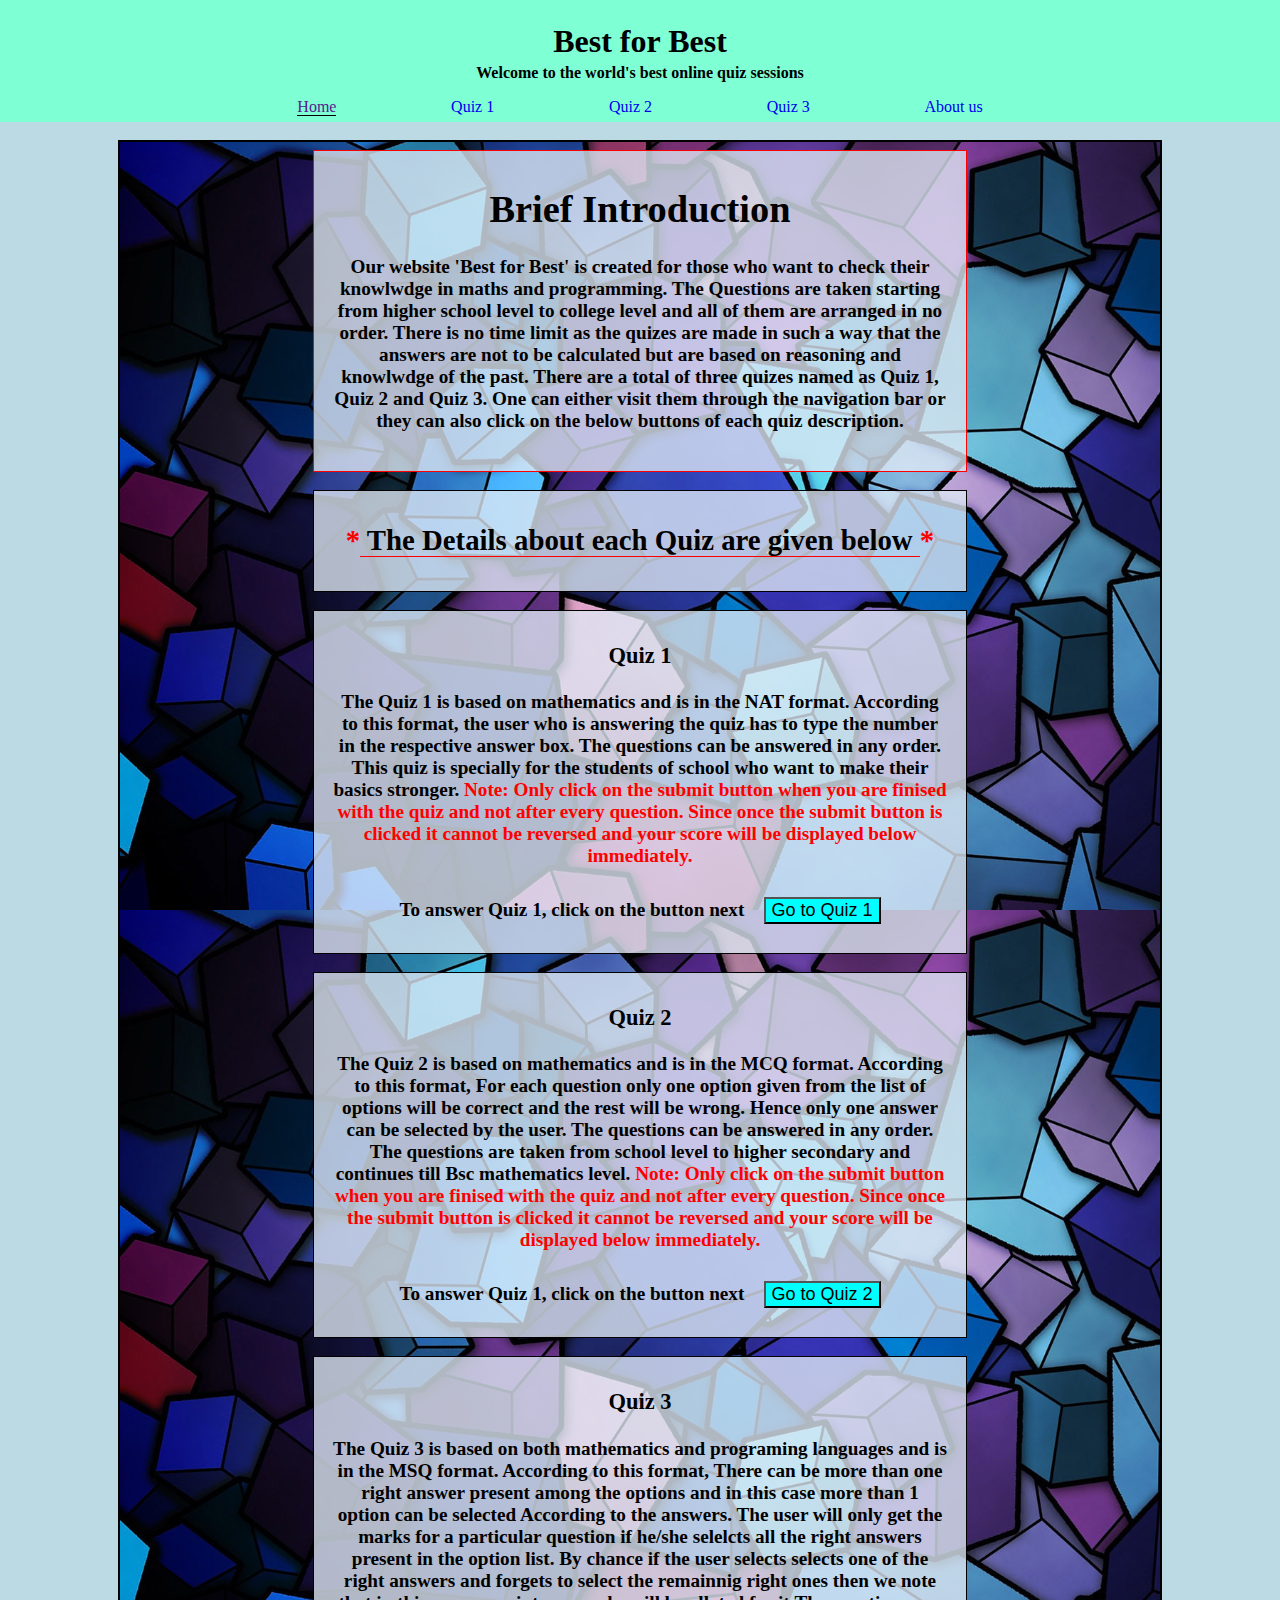
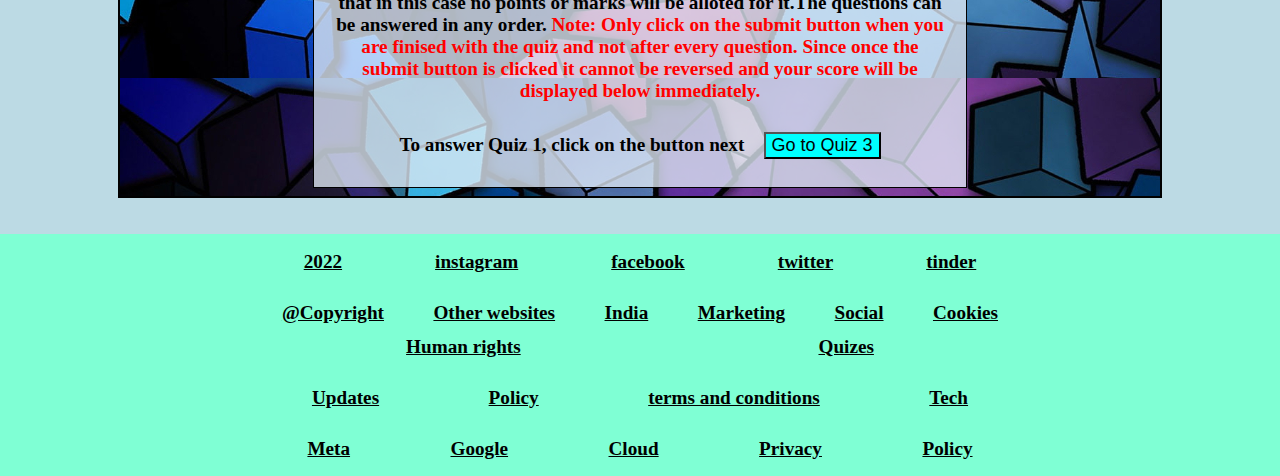
==== index.html @ 68425123 "Add files via upload" ====
<!DOCTYPE html>
<html lang="en">

<head>
    <meta charset="UTF-8">
    <meta http-equiv="X-UA-Compatible" content="IE=edge">
    <meta name="viewport" content="width=device-width, initial-scale=1.0">
    <title>Online Quiz</title>
</head>
<link rel="stylesheet" href="Home.css">
<link rel="shortcut icon" href="logo.jpg" type="image/x-icon">

<body>


    <header>

        <h1>Best for Best</h1>

        <p>Welcome to the world's best online quiz sessions</p>

        <nav>
            <ul>

                <li><a href="" style="border-bottom: 1px solid black ;">Home</a></li>
                <li><a href="Quiz 1.html">Quiz 1</a></li>
                <li><a href="Quiz 2.html">Quiz 2</a></li>
                <li><a href="Quiz 3.html">Quiz 3</a></li>
                <li><a href="About us.html">About us</a></li>
        </nav>

    </header>


    <br>
    <div class="container_for_all_info">



        <div class="brief_intro">

            <h1> Brief Introduction</h1>

            <p>Our website 'Best for Best' is created for those who want to check their knowlwdge in maths and
                programming.
                The Questions are taken starting from higher school level to college level and all of them are arranged
                in no order.
                There is no time limit as the quizes are made in such a way that the answers are not to be calculated
                but are based on reasoning and
                knowlwdge of the past. There are a total of three quizes named as Quiz 1, Quiz 2 and Quiz 3. One can
                either visit them through the navigation
                bar or they can also click on the below buttons of each quiz description.
            </p>

        </div><br>

        <div class="details_of_quizes">

            <h2> <span style="color: red;">*</span><span style="border-bottom: 1px solid red;"> The Details about each
                    Quiz are given below </span> <span style="color: red;"> *</span></h2>


        </div>

        <br>
        <div class="quiz1_info">

            <h3>Quiz 1</h3>

            <p>The Quiz 1 is based on mathematics and is in the NAT format. According to this format, the user who is
                answering
                the quiz has to type the number in the respective answer box. The questions can be answered in any
                order.
                This quiz is specially for the students of school who want to make their basics stronger. <span style="font-weight: bold;
            color: red;">
                    Note: Only click on the submit button when you are finised with the quiz and not after every
                    question. Since once the
                    submit button is clicked it cannot be reversed and your score will be displayed below immediately.
                </span><br><br>
                To answer Quiz 1, click on the button next &nbsp;&nbsp; <button style="background-color: aqua;width: max-content; 
                ;margin-top: 0.5rem;"><a href="Quiz 1.html"
                        style="text-decoration: none;color: black;font-size: large;">Go to Quiz 1</a></button>


            </p>


        </div>
        <br>
        <div class="quiz2_info">

            <h3>Quiz 2</h3>

            <p>The Quiz 2 is based on mathematics and is in the MCQ format. According to this format, For each question
                only one option given from the list of options will be correct and the rest will be wrong. Hence only
                one answer can be
                selected by the user. The questions can be answered in any order. The questions are taken from school
                level
                to higher secondary and continues till Bsc mathematics level. <span style="font-weight: bold;
                color: red;">
                    Note: Only click on the submit button when you are finised with the quiz and not after every
                    question. Since once the
                    submit button is clicked it cannot be reversed and your score will be displayed below immediately.
                </span><br><br>
                To answer Quiz 1, click on the button next &nbsp;&nbsp; <button style="background-color: aqua;width: max-content; 
                    ;margin-top: 0.5rem;"><a href="Quiz 2.html"
                        style="text-decoration: none;color: black;font-size: large;">Go to Quiz 2</a></button>


        </div>
        <br>


        <div class="quiz3_info">
            <h3>Quiz 3</h3>

            <p>The Quiz 3 is based on both mathematics and programing languages and is in the MSQ format. According to
                this format, There can be
                more than one right answer present among the options and in this case more than 1 option can be selected
                According
                to the answers. The user will only get the marks for a particular question if he/she selelcts all the
                right answers present in the option list.
                By chance if the user selects selects one of the right answers and forgets to select the remainnig right
                ones then
                we note that in this case no points or marks will be alloted for it.The questions can be answered in any
                order.
                <span style="font-weight: bold;
                color: red;">
                    Note: Only click on the submit button when you are finised with the quiz and not after every
                    question. Since once the
                    submit button is clicked it cannot be reversed and your score will be displayed below immediately.
                </span><br><br>
                To answer Quiz 1, click on the button next &nbsp;&nbsp; <button style="background-color: aqua;width: max-content; 
                    ;margin-top: 0.5rem;"><a href="Quiz 3.html"
                        style="text-decoration: none;color: black;font-size: large;">Go to Quiz 3</a></button>





        </div>




    </div>


    <br><br>


    <footer>

        <div>

            <ul>


                <li><a href="">2022</a></li>
                <li><a href="">instagram</a></li>
                <li><a href="">facebook</a></li>
                <li><a href="">twitter</a></li>
                <li><a href="">tinder</a></li>


            </ul>

            <ul>


                <li><a href="">@Copyright</a></li>
                <li><a href="">Other websites</a></li>
                <li><a href="">India</a></li>
                <li><a href="">Marketing</a></li>
                <li><a href="">Social</a></li>
                <li><a href="">Cookies</a></li>
                <li><a href="">Human rights</a></li>
                <li><a href="">Quizes</a></li>

            </ul>

            <ul>


                <li><a href="">Updates</a></li>
                <li><a href="">Policy</a></li>
                <li><a href="">terms and conditions</a></li>
                <li><a href="">Tech</a></li>


            </ul>

            <ul>


                <li><a href="">Meta</a></li>
                <li><a href="">Google</a></li>
                <li><a href="">Cloud</a></li>
                <li><a href="">Privacy</a></li>
                <li><a href="">Policy</a></li>

            </ul>






        </div>




    </footer>



    <script src="Home.js"></script>
</body>

</html>
---- Home.css ----
body {

    margin: 0;
    background-color: rgb(188, 218, 228);

}



header {

    text-align: center;
    background-color: aquamarine;
    border: 2px solid aquamarine;

}

nav ul {
    list-style-type: none;
    display: flex;
/* border: 1px solid red; */
    padding: 0;
    width: 95%;
    max-width: 800px;
    margin: 0 auto;
    margin-bottom: 0.3em;
    /* justify-content: center; */


}

nav li {
flex-grow: 1;
    /* margin: 0 1em; */

}

nav a {

    text-decoration: none;
    font-size: medium;

}

header p {
    font-size: medium;
    font-weight: bolder;
    margin-top: 0;
}

header h1 {
    margin-bottom: 0.1em;
    font-size: 2rem;

}


.container_for_all_info {
min-width: 340px;
    width: 80%;
    border: 2px solid black;
    margin: 0 auto;
    padding: 0.5em;
    background-image: url(cubes.jpg)
}


.container_for_all_info .brief_intro {
    min-height: 300px;
    border: 1px solid red;
    margin: 0 auto;


}

.container_for_all_info > div {
    width: 60%;
    min-width: 290px;
    border: 1px solid black;
    padding: 0.5em 1em;
    margin: 0 auto;
    text-align: center;
    font-size: larger;
    background-color: rgba(222, 232, 243, 0.788);
    font-weight: bold;

}



footer {
    background-color: aquamarine;
    border: 2px solid aquamarine;
    margin: 0 auto;
    text-align: center;


}

footer ul {
    display: flex;
    justify-content: space-around;
    width: 60%;
    margin: 0 auto;
    padding: 0.5em;
    flex-wrap: wrap;



}


footer a {

    font-size: larger;
    color: black;
    font-weight: bolder;
    padding: 0 1em;
}


footer li {
    list-style-type: none;
    padding: 0.4em 0;


}
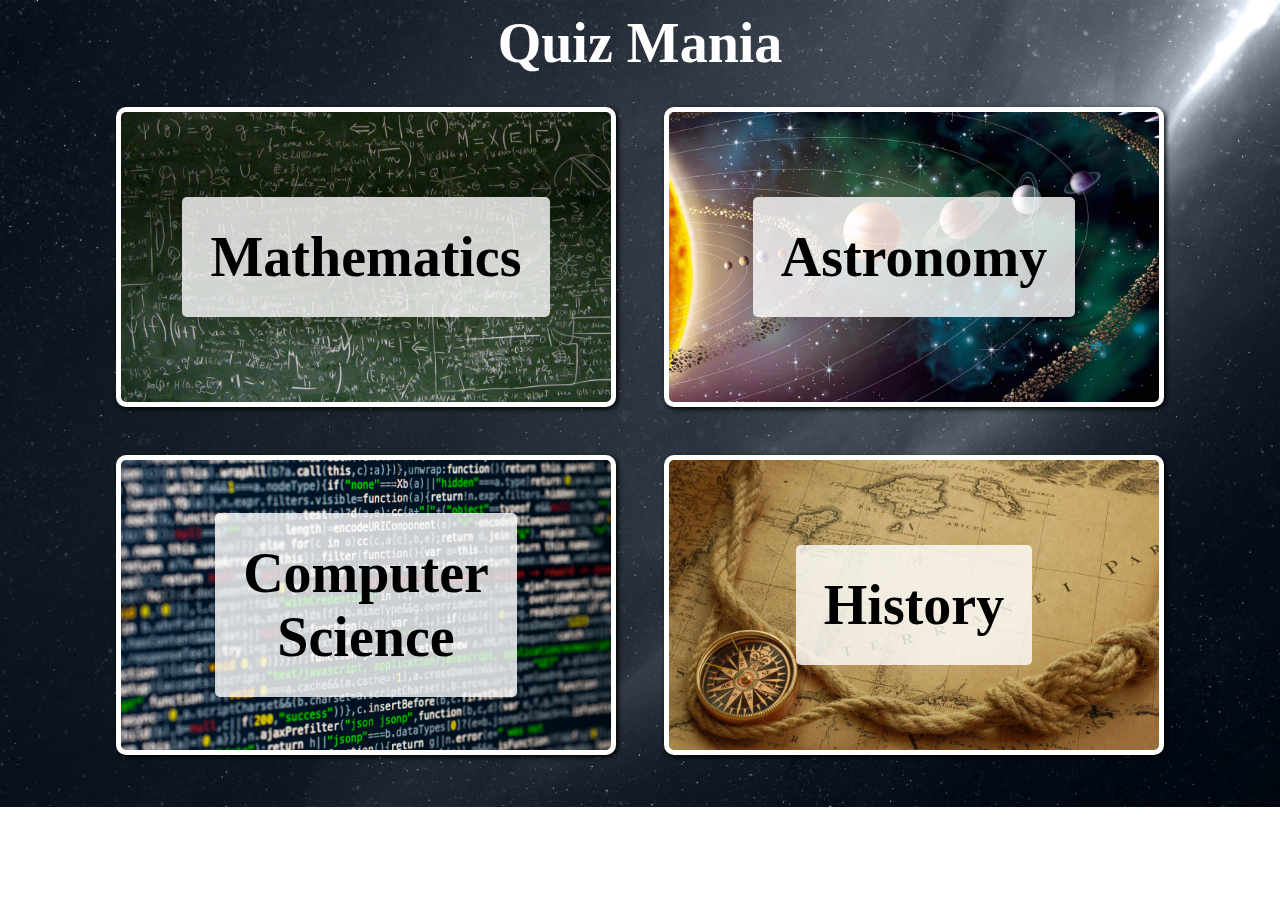
==== commit e526753b: "Add files via upload" ====
--- a/index.html
+++ b/index.html
@@ -1,221 +1,43 @@
-<!DOCTYPE html>
-<html lang="en">
-
-<head>
-    <meta charset="UTF-8">
-    <meta http-equiv="X-UA-Compatible" content="IE=edge">
-    <meta name="viewport" content="width=device-width, initial-scale=1.0">
-    <title>Online Quiz</title>
-</head>
-<link rel="stylesheet" href="Home.css">
-<link rel="shortcut icon" href="logo.jpg" type="image/x-icon">
-
-<body>
-
-
-    <header>
-
-        <h1>Best for Best</h1>
-
-        <p>Welcome to the world's best online quiz sessions</p>
-
-        <nav>
-            <ul>
-
-                <li><a href="" style="border-bottom: 1px solid black ;">Home</a></li>
-                <li><a href="Quiz 1.html">Quiz 1</a></li>
-                <li><a href="Quiz 2.html">Quiz 2</a></li>
-                <li><a href="Quiz 3.html">Quiz 3</a></li>
-                <li><a href="About us.html">About us</a></li>
-        </nav>
-
-    </header>
-
-
-    <br>
-    <div class="container_for_all_info">
-
-
-
-        <div class="brief_intro">
-
-            <h1> Brief Introduction</h1>
-
-            <p>Our website 'Best for Best' is created for those who want to check their knowlwdge in maths and
-                programming.
-                The Questions are taken starting from higher school level to college level and all of them are arranged
-                in no order.
-                There is no time limit as the quizes are made in such a way that the answers are not to be calculated
-                but are based on reasoning and
-                knowlwdge of the past. There are a total of three quizes named as Quiz 1, Quiz 2 and Quiz 3. One can
-                either visit them through the navigation
-                bar or they can also click on the below buttons of each quiz description.
-            </p>
-
-        </div><br>
-
-        <div class="details_of_quizes">
-
-            <h2> <span style="color: red;">*</span><span style="border-bottom: 1px solid red;"> The Details about each
-                    Quiz are given below </span> <span style="color: red;"> *</span></h2>
-
-
-        </div>
-
-        <br>
-        <div class="quiz1_info">
-
-            <h3>Quiz 1</h3>
-
-            <p>The Quiz 1 is based on mathematics and is in the NAT format. According to this format, the user who is
-                answering
-                the quiz has to type the number in the respective answer box. The questions can be answered in any
-                order.
-                This quiz is specially for the students of school who want to make their basics stronger. <span style="font-weight: bold;
-            color: red;">
-                    Note: Only click on the submit button when you are finised with the quiz and not after every
-                    question. Since once the
-                    submit button is clicked it cannot be reversed and your score will be displayed below immediately.
-                </span><br><br>
-                To answer Quiz 1, click on the button next &nbsp;&nbsp; <button style="background-color: aqua;width: max-content; 
-                ;margin-top: 0.5rem;"><a href="Quiz 1.html"
-                        style="text-decoration: none;color: black;font-size: large;">Go to Quiz 1</a></button>
-
-
-            </p>
-
-
-        </div>
-        <br>
-        <div class="quiz2_info">
-
-            <h3>Quiz 2</h3>
-
-            <p>The Quiz 2 is based on mathematics and is in the MCQ format. According to this format, For each question
-                only one option given from the list of options will be correct and the rest will be wrong. Hence only
-                one answer can be
-                selected by the user. The questions can be answered in any order. The questions are taken from school
-                level
-                to higher secondary and continues till Bsc mathematics level. <span style="font-weight: bold;
-                color: red;">
-                    Note: Only click on the submit button when you are finised with the quiz and not after every
-                    question. Since once the
-                    submit button is clicked it cannot be reversed and your score will be displayed below immediately.
-                </span><br><br>
-                To answer Quiz 1, click on the button next &nbsp;&nbsp; <button style="background-color: aqua;width: max-content; 
-                    ;margin-top: 0.5rem;"><a href="Quiz 2.html"
-                        style="text-decoration: none;color: black;font-size: large;">Go to Quiz 2</a></button>
-
-
-        </div>
-        <br>
-
-
-        <div class="quiz3_info">
-            <h3>Quiz 3</h3>
-
-            <p>The Quiz 3 is based on both mathematics and programing languages and is in the MSQ format. According to
-                this format, There can be
-                more than one right answer present among the options and in this case more than 1 option can be selected
-                According
-                to the answers. The user will only get the marks for a particular question if he/she selelcts all the
-                right answers present in the option list.
-                By chance if the user selects selects one of the right answers and forgets to select the remainnig right
-                ones then
-                we note that in this case no points or marks will be alloted for it.The questions can be answered in any
-                order.
-                <span style="font-weight: bold;
-                color: red;">
-                    Note: Only click on the submit button when you are finised with the quiz and not after every
-                    question. Since once the
-                    submit button is clicked it cannot be reversed and your score will be displayed below immediately.
-                </span><br><br>
-                To answer Quiz 1, click on the button next &nbsp;&nbsp; <button style="background-color: aqua;width: max-content; 
-                    ;margin-top: 0.5rem;"><a href="Quiz 3.html"
-                        style="text-decoration: none;color: black;font-size: large;">Go to Quiz 3</a></button>
-
-
-
-
-
-        </div>
-
-
-
-
-    </div>
-
-
-    <br><br>
-
-
-    <footer>
-
-        <div>
-
-            <ul>
-
-
-                <li><a href="">2022</a></li>
-                <li><a href="">instagram</a></li>
-                <li><a href="">facebook</a></li>
-                <li><a href="">twitter</a></li>
-                <li><a href="">tinder</a></li>
-
-
-            </ul>
-
-            <ul>
-
-
-                <li><a href="">@Copyright</a></li>
-                <li><a href="">Other websites</a></li>
-                <li><a href="">India</a></li>
-                <li><a href="">Marketing</a></li>
-                <li><a href="">Social</a></li>
-                <li><a href="">Cookies</a></li>
-                <li><a href="">Human rights</a></li>
-                <li><a href="">Quizes</a></li>
-
-            </ul>
-
-            <ul>
-
-
-                <li><a href="">Updates</a></li>
-                <li><a href="">Policy</a></li>
-                <li><a href="">terms and conditions</a></li>
-                <li><a href="">Tech</a></li>
-
-
-            </ul>
-
-            <ul>
-
-
-                <li><a href="">Meta</a></li>
-                <li><a href="">Google</a></li>
-                <li><a href="">Cloud</a></li>
-                <li><a href="">Privacy</a></li>
-                <li><a href="">Policy</a></li>
-
-            </ul>
-
-
-
-
-
-
-        </div>
-
-
-
-
-    </footer>
-
-
-
-    <script src="Home.js"></script>
-</body>
-
+<!DOCTYPE html>
+<html lang="en">
+
+<head>
+    <meta charset="UTF-8">
+    <meta http-equiv="X-UA-Compatible" content="IE=edge">
+    <meta name="viewport" content="width=device-width, initial-scale=1.0">
+    <title>Quiz World</title>
+    <link rel="stylesheet" href="index.css">
+</head>
+
+<body>
+
+    <h1>Quiz Mania</h1>
+    <div class="container">
+
+        <div class="maths" id="maths" style="background-image: url('maths.jpg');">
+            <!-- <img src="maths.jpg" alt=""> -->
+            <p>Mathematics</p>
+        </div>
+
+        <div class="astro" id="astro" style="background-image: url('planets.jpg');">
+            <!-- <img src="maths.jpg" alt=""> -->
+            <p>Astronomy </p>
+        </div>
+        <div class="computer_science" style="background-image: url('coding.jpg');" id="cs">
+            <!-- <img src="maths.jpg" alt=""> -->
+            <p>Computer <br>
+            Science </p>
+        </div>
+        <div class="History" style="background-image: url('history2.jpg');" id="history">
+            <!-- <img src="maths.jpg" alt=""> -->
+            <p>History </p>
+        </div>
+
+    </div>
+
+    <br><br>
+
+    <script src="index.js"></script>
+</body>
+
 </html>--- a/index.css
+++ b/index.css
@@ -0,0 +1,91 @@
+* {
+    box-sizing: border-box;
+}
+
+body {
+    margin: 0;
+    background-image: url('pic2.jpg');
+    background-position: center;
+    background-repeat: no-repeat;
+    background-size: cover;
+}
+
+h1 {
+    font-size: 3.5rem;
+    text-align: center;
+    color: white;
+    /* border: 1px solid red; */
+    margin-top: 0.2em;
+    margin-bottom: 0;
+}
+
+.container {
+    width: 96%;
+    /* border: 2px solid black; */
+    margin: 0 auto;
+    margin-top: 1em;
+    display: flex;
+    flex-wrap: wrap;
+    gap: 1.5em;
+    min-height: 600px;
+    justify-content: center;
+    padding: 1em;
+}
+
+.container>div {
+    flex-basis: 300px;
+    border: 5px solid rgb(255, 255, 255);
+    flex-grow: 1;
+    /* min-height: 250px; */
+    max-width: 500px;
+    border-radius: 10px;
+    aspect-ratio: 1/1;
+    display: flex;
+    max-height: 300px;
+    justify-content: center;
+    align-items: center;
+    background-size: cover;
+    background-repeat: no-repeat;
+    background-position: center;
+    box-shadow: 2px 2px 5px black;
+    overflow: hidden;
+}
+
+.container>div>p {
+    text-align: center;
+    /* color: rgb(255, 255, 255); */
+    color: black;
+    font-size: 3.5rem;
+    font-weight: bold;
+    transition: 200ms ease-in-out;
+    width: fit-content;
+    padding: 0.5em;
+    border-radius: 5px;
+    background-color: rgba(255, 255, 255, 0.8);
+}
+
+.container>div:hover {
+    opacity: 0.9;
+}
+
+@media (max-width:600px) {
+    .container>div>p {
+
+        font-size: 2.5rem;
+
+    }
+}
+
+
+@media (min-width:700px) {
+    .container {
+        width: 90%;
+        gap: 3rem;
+    }
+
+    .container>div {
+        /* width: 90%; */
+        /* gap: 3rem; */
+        flex-basis: 400px;
+    }
+}